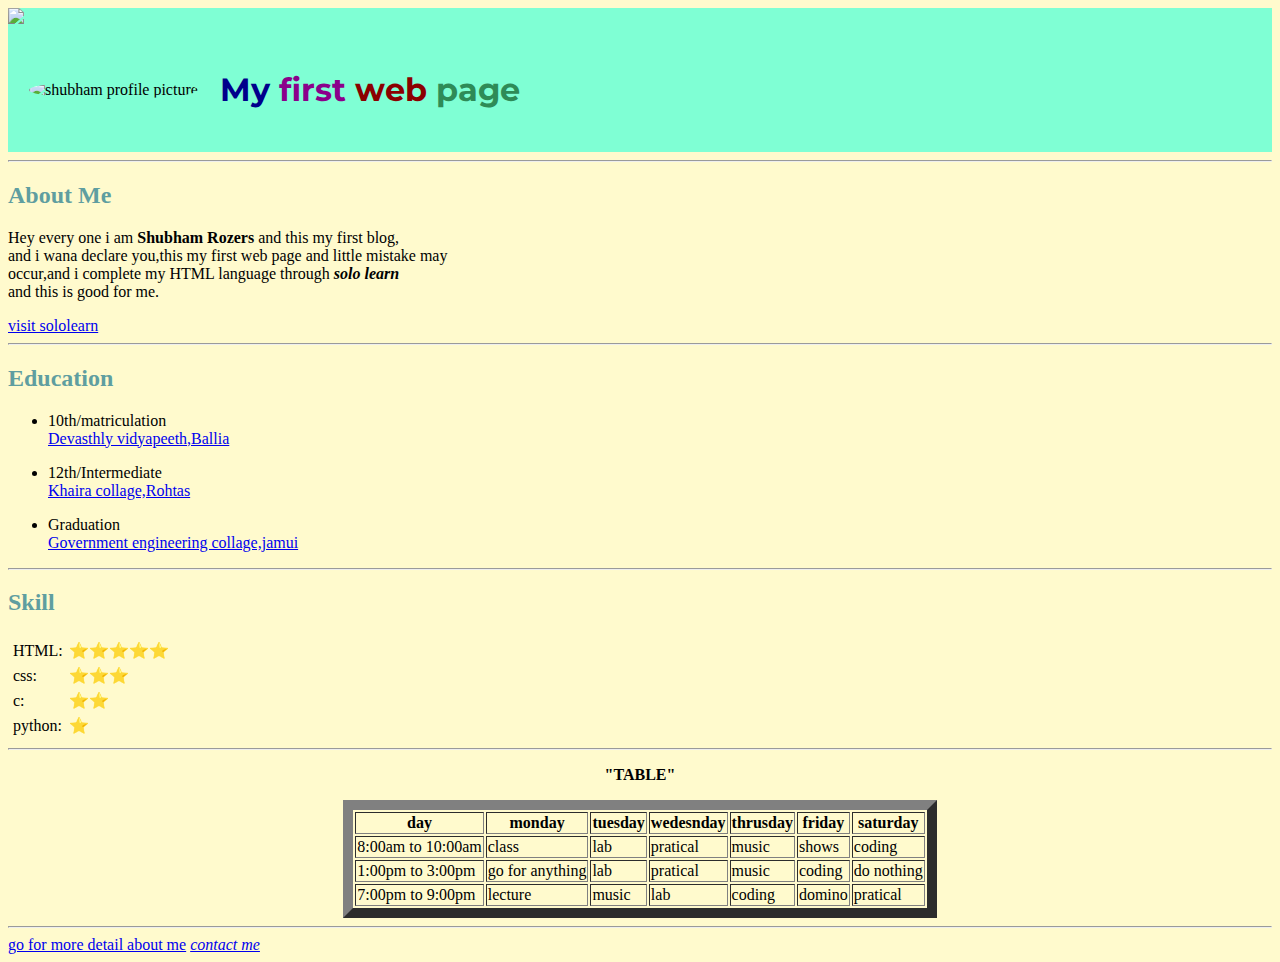
==== index.html @ ec2ab8f2 "new one" ====
<!DOCTYPE html>
<meta charset="utf-8">
<title>🏻👦🏻My First Blog🏻👦</title>
<link href="https://fonts.googleapis.com/css?family=Butcherman|Charmonman|Inconsolata|Monoton|Montez|Montserrat|Neucha|Roboto+Mono&display=swap" rel="stylesheet">

<body>
    <link rel="stylesheet" type="text/css" href="notepad.css">

    <div>
        <img src="‪C:\Users\Shubh\Desktop\web\download.jfif">
        <table cellspacing="20">
            <tr>
                <td>
                    <img class="circular" src="https://instagram.fpat2-1.fna.fbcdn.net/v/t51.2885-19/s150x150/41162229_2153251501608253_8119565866984538112_n.jpg?_nc_ht=instagram.fpat2-1.fna.fbcdn.net&_nc_ohc=KOuKo2GjocAAX-zFBh2&oh=6aaf25ddf2d9bd8fe6b754fb6daf4529&oe=5EC16D31" size="60%" alt="shubham profile picture"></td>
                <!--hr is used to create horizental line and it have no closing tag -->

                <td>
                    <h1 id="blog" align="middle"><span class="my">My</span><span class="first"> first</span><span class="blog"> web</span><span class="page"> page</span> </h1>
                </td>
            </tr>

        </table>
    </div>

    <hr>
    <h2>About Me</h2>
    <p>Hey every one i am <strong>Shubham Rozers</strong> and this my first blog,<br>
        and i wana declare you,this my first web page and little mistake may<br>
        occur,and i complete my HTML language through <em><strong>solo learn</strong></em><br>
        and this is good for me.</p>
    <a href="https://www.sololearn.com/">visit sololearn </a>
    <hr>
    <h2>Education</h2>
    <ul>
        <li>10th/matriculation</li>
        <a href="http://www.devasthalyballia.com/">Devasthly vidyapeeth,Ballia</a>
    </ul>
    <ul>
        <li>12th/Intermediate</li>
        <a href="http://www.onefivenine.com/india/villages/Rohtas/Kargahar/Khaira-Deo">Khaira collage,Rohtas</a>
    </ul>
    <ul>
        <li>Graduation</li>
        <a href="https://www.gecjamui.org/">Government engineering collage,jamui</a>
    </ul>
    <hr size="2">
    <h2>Skill</h2>
    <table cellspacing="4">
        <tr>
            <td>HTML:</td>
            <td>⭐⭐⭐⭐⭐</td>
        </tr>
        <tr>
            <td>css:</td>
            <td>⭐⭐⭐</td>
        </tr>
        <tr>
            <td>c:</td>
            <td>⭐⭐</td>
        </tr>
        <tr>
            <td>python:</td>
            <td>⭐</td>
        </tr>
    </table>
    <hr>
    <p align="middle"><strong>"TABLE"</strong></p>

    <center>
        <table border="10">
            <thead>
                <tr>
                    <th>day</th>
                    <th>monday</th>
                    <th>tuesday</th>
                    <th>wedesnday</th>
                    <th>thrusday</th>
                    <th>friday</th>
                    <th>saturday</th>
                </tr>
            </thead>
            <tr>
                <td>8:00am to 10:00am</td>
                <td>class</td>
                <td>lab</td>
                <td>pratical</td>
                <td>music</td>
                <td>shows</td>
                <td>coding</td>
            </tr>
            <tr>
                <td>1:00pm to 3:00pm</td>
                <td>go for anything</td>
                <td class="selected">lab</td>
                <td>pratical</td>
                <td>music</td>
                <td>coding</td>
                <td>do nothing</td>
            </tr>
            <tr>
                <td>7:00pm to 9:00pm</td>
                <td>lecture</td>
                <td>music</td>
                <td>lab</td>
                <td>coding</td>
                <td>domino</td>
                <td>pratical</td>
            </tr>
        </table>
        <hr>
    </center>


    <!--progress: <progress min="0" max="100" value="58" color="red">
</progress>-->

    <a href="http://www.google.com/search?q=shubhamrozers&oq=shubhamrozers&aqs=chrome..69i57.7013j4&client=ms-android-hmd-rev2&sourceid=chrome-mobile&ie=UTF-8">go for more detail about me</a>
    <a class="contact" href="contact.html"><em>contact me</em></a>
   
</body>
---- notepad.css ----
/*********************************tag selection**************************/

body {
    background-color: lemonchiffon;

}

h2 {

    color: cadetblue;
}

div {
    background-color: aquamarine;
}

table {
    align-self: auto;
}

h1 {
    font-family: 'Montserrat', sans-serif;
}

/************align-items: ******************class selection**************************/

.circular {
    border-radius: 100%;
    position: inherit;
}

.my {
    color: darkblue;

}

.first {
    color: darkmagenta;
}

.blog {
    color: darkred;
}

.page {
    color: seagreen;
}

/*********************************id selection**************************/
#blog {
    color: firebrick;
}
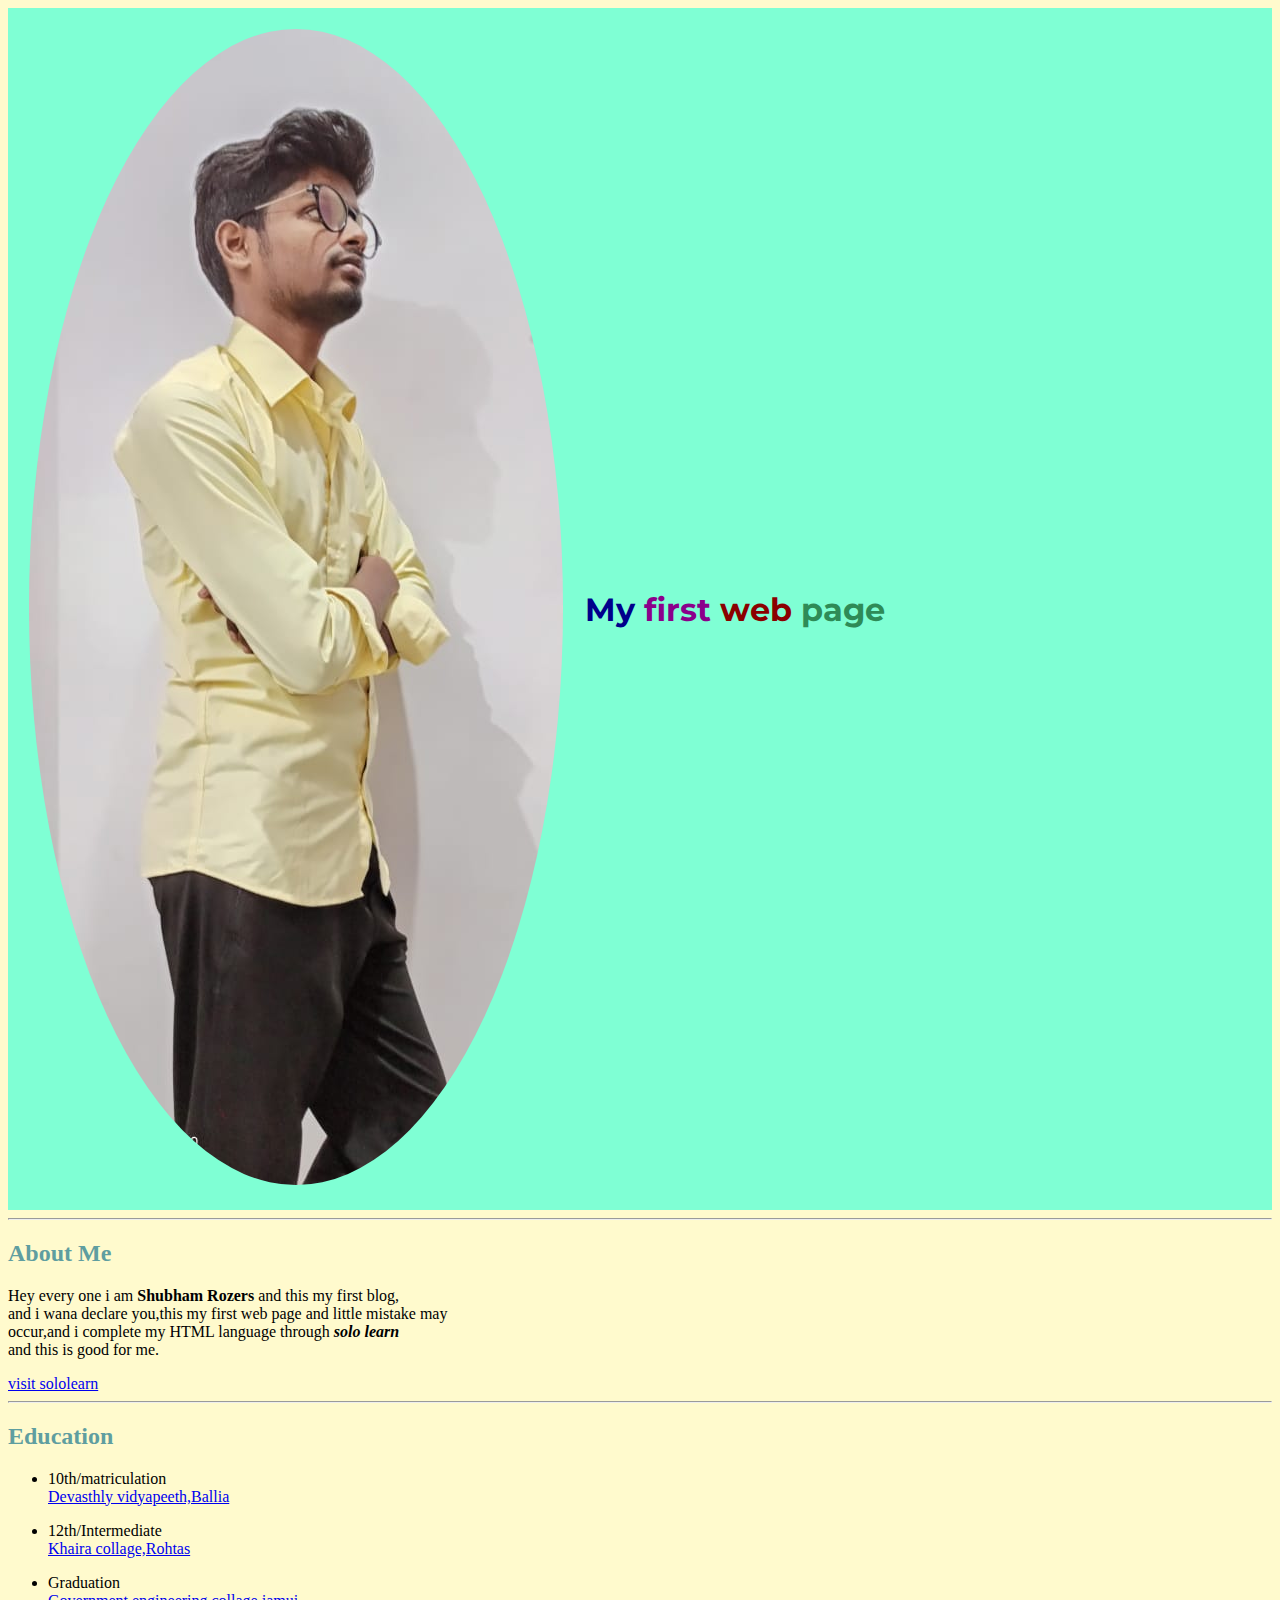
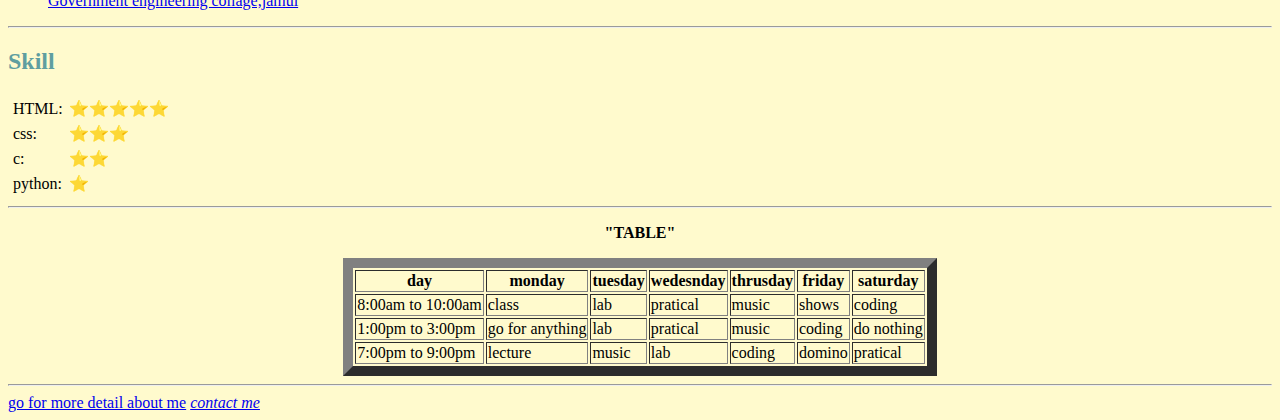
==== commit 449c0c89: "Update index.html" ====
--- a/index.html
+++ b/index.html
@@ -1,17 +1,17 @@
 <!DOCTYPE html>
 <meta charset="utf-8">
-<title>🏻👦🏻My First Blog🏻👦</title>
+<title>My First Page</title>
 <link href="https://fonts.googleapis.com/css?family=Butcherman|Charmonman|Inconsolata|Monoton|Montez|Montserrat|Neucha|Roboto+Mono&display=swap" rel="stylesheet">
 
-<body>
+<body onload="alert('hii everyone this is shubham')">
     <link rel="stylesheet" type="text/css" href="notepad.css">
 
     <div>
-        <img src="‪C:\Users\Shubh\Desktop\web\download.jfif">
+        
         <table cellspacing="20">
             <tr>
                 <td>
-                    <img class="circular" src="https://instagram.fpat2-1.fna.fbcdn.net/v/t51.2885-19/s150x150/41162229_2153251501608253_8119565866984538112_n.jpg?_nc_ht=instagram.fpat2-1.fna.fbcdn.net&_nc_ohc=KOuKo2GjocAAX-zFBh2&oh=6aaf25ddf2d9bd8fe6b754fb6daf4529&oe=5EC16D31" size="60%" alt="shubham profile picture"></td>
+                    <img class="circular" src="shubham.jpg" size="10%" alt="shubham profile picture"></td>
                 <!--hr is used to create horizental line and it have no closing tag -->
 
                 <td>
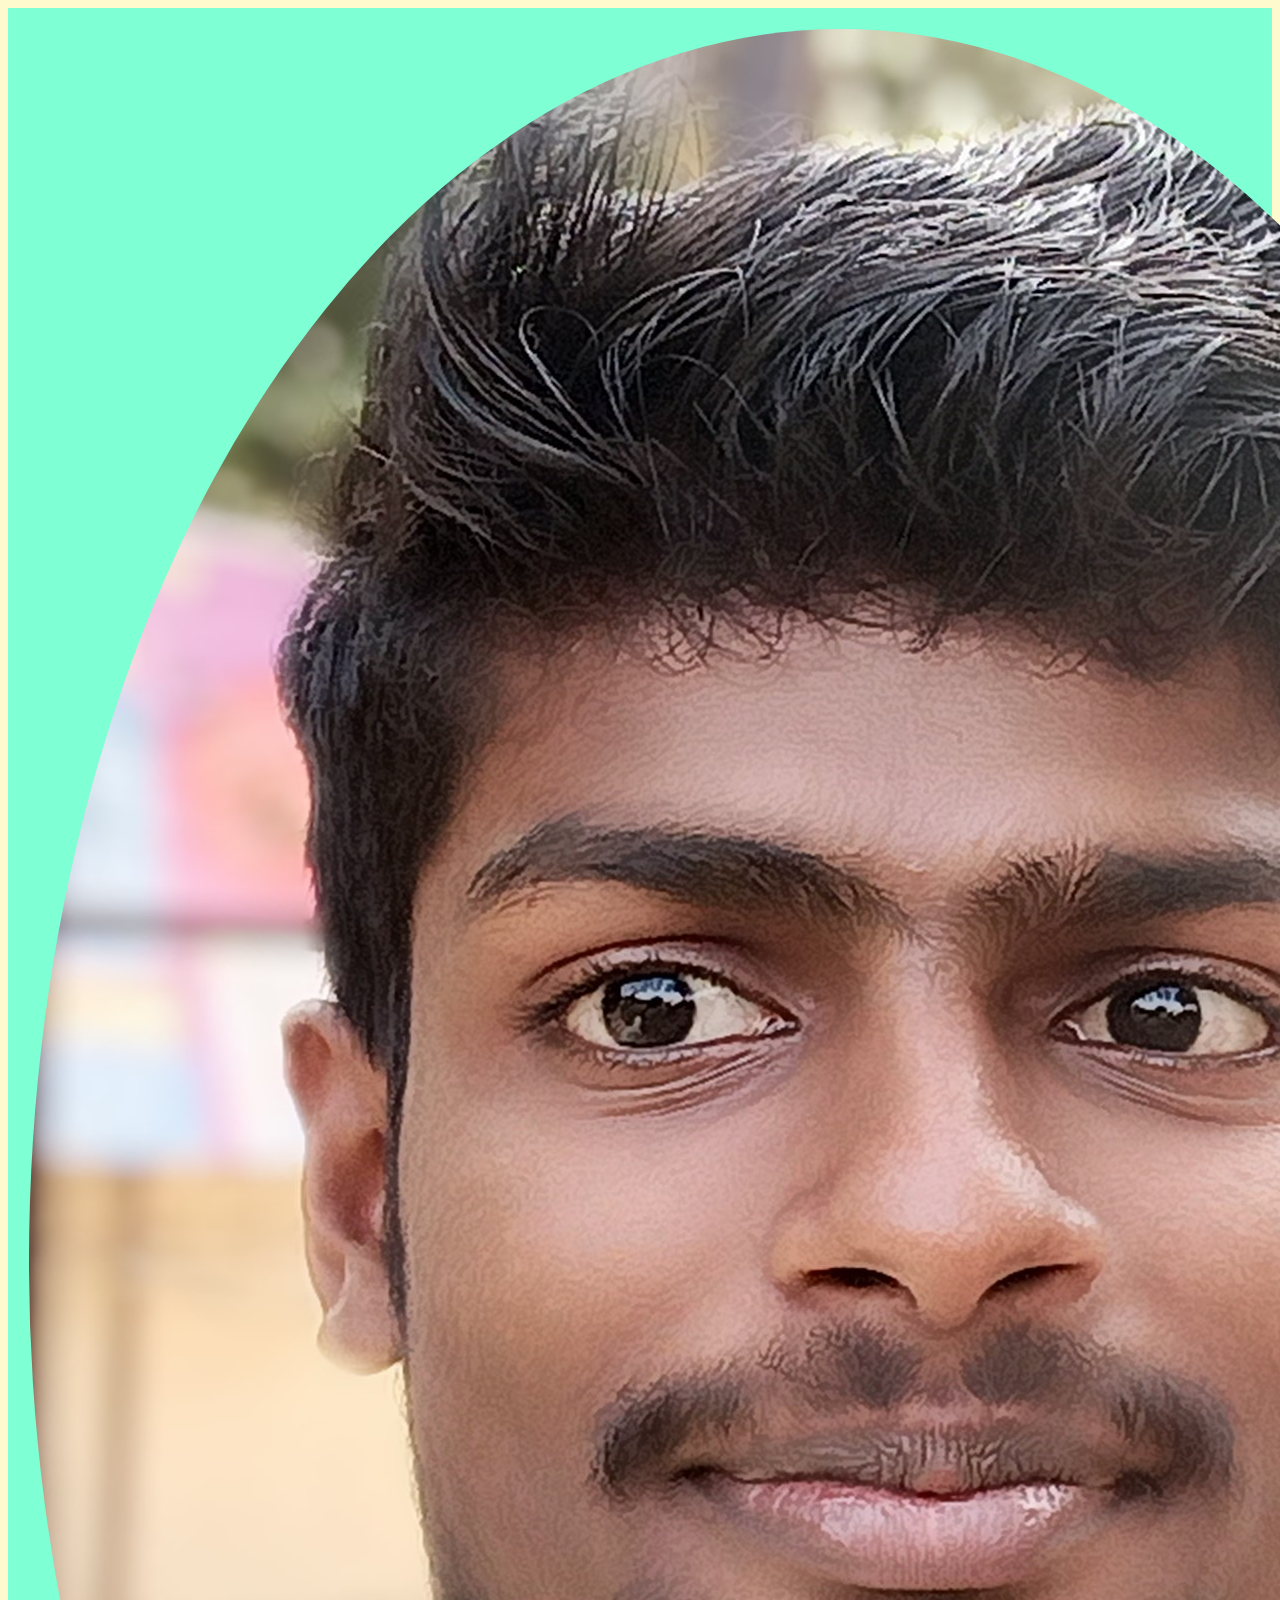
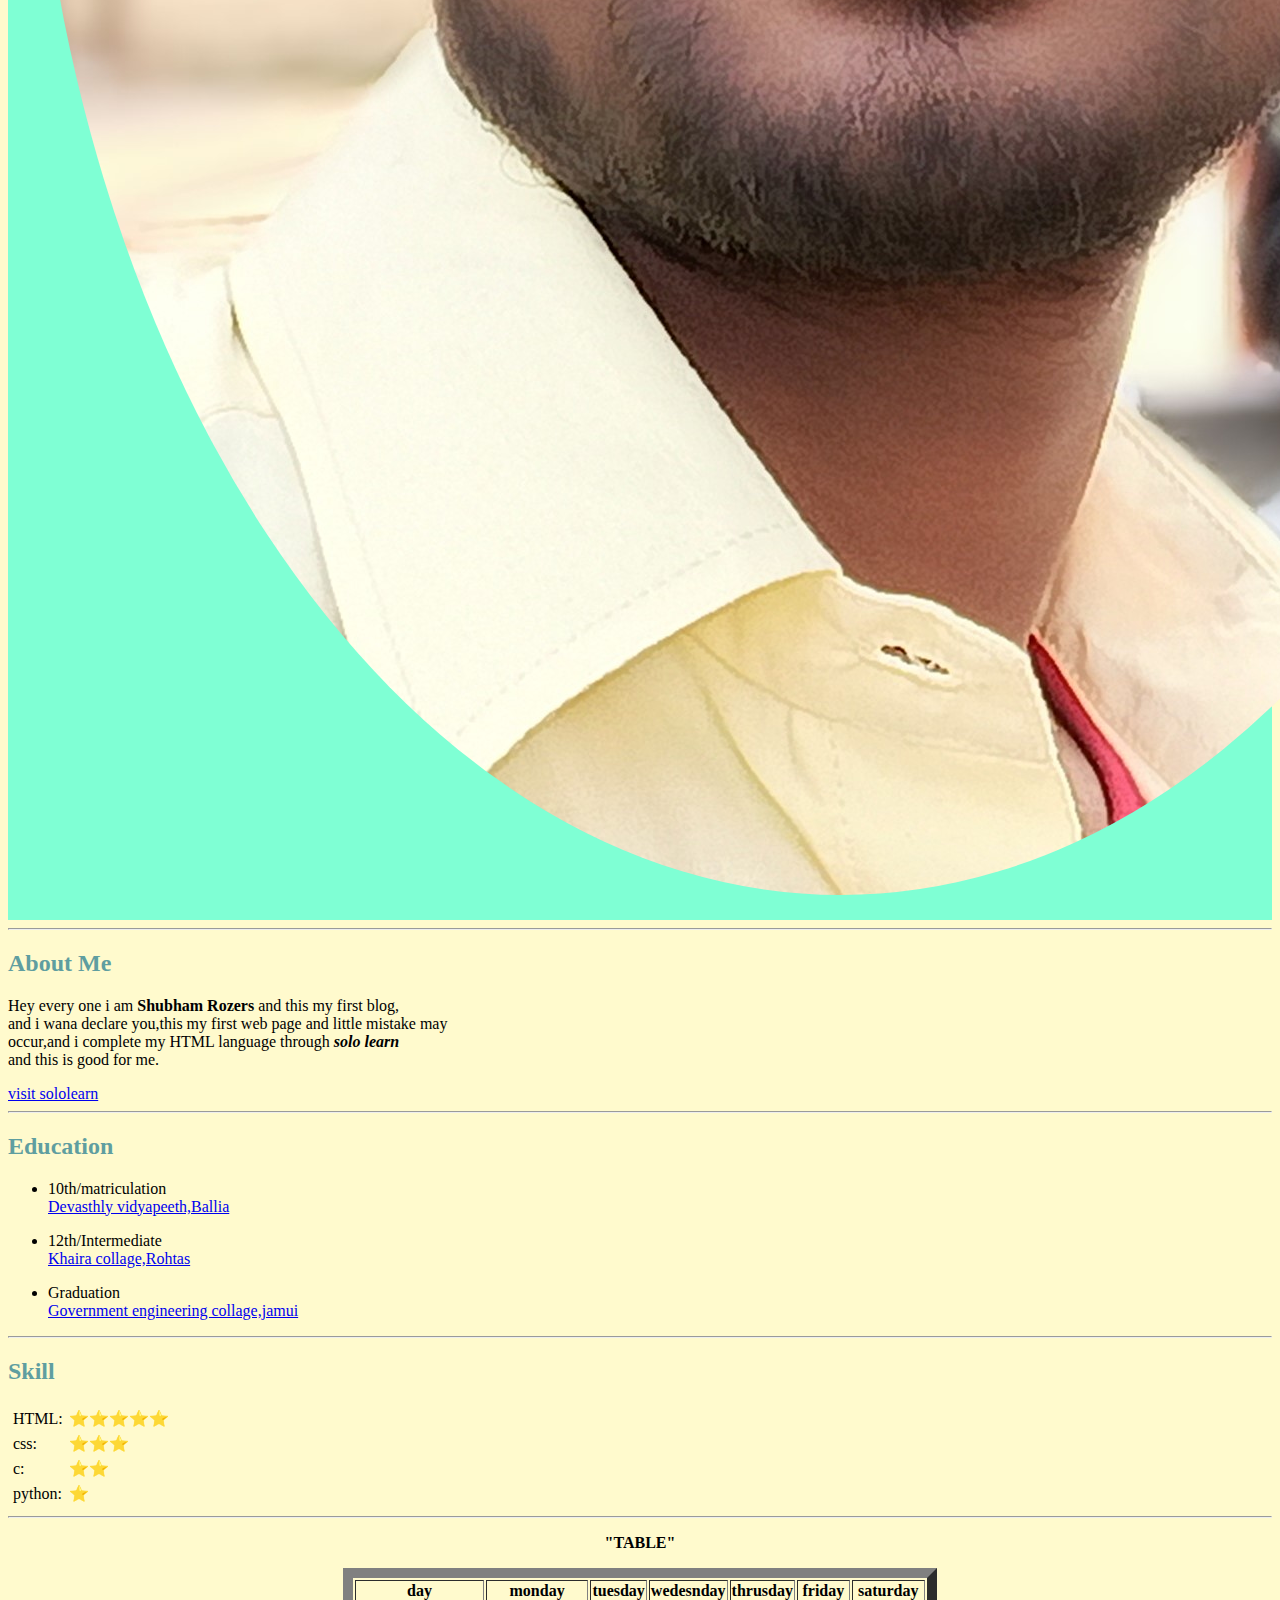
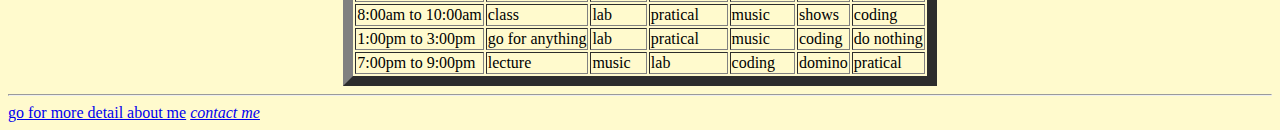
==== commit 96c4569d: "Update index.html" ====
--- a/index.html
+++ b/index.html
@@ -11,7 +11,7 @@
         <table cellspacing="20">
             <tr>
                 <td>
-                    <img class="circular" src="shubham.jpg" size="10%" alt="shubham profile picture"></td>
+                    <img class="circular" src="shubham.jpg" size="20px" alt="shubham profile picture"></td>
                 <!--hr is used to create horizental line and it have no closing tag -->
 
                 <td>
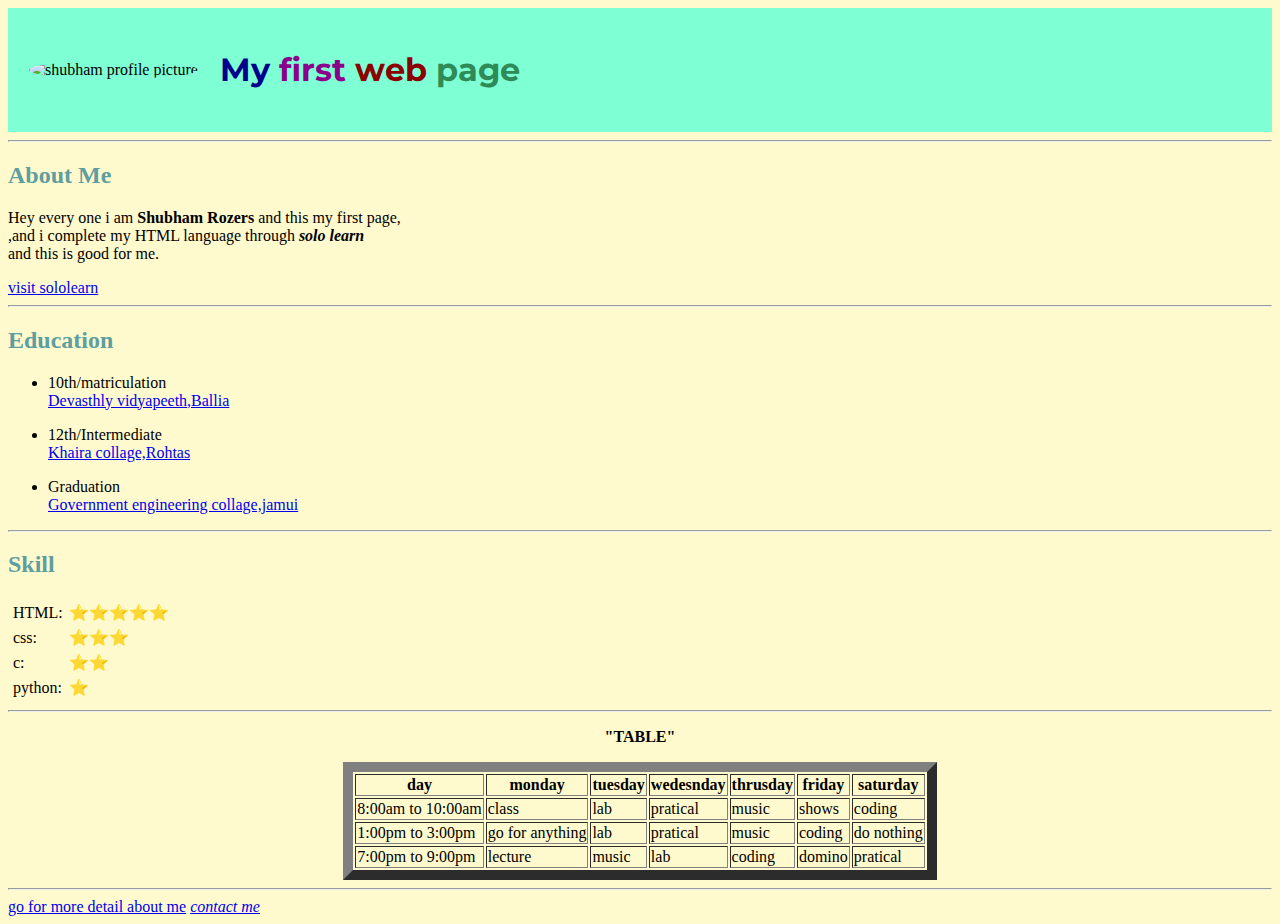
==== commit 595b66b2: "Update index.html" ====
--- a/index.html
+++ b/index.html
@@ -24,9 +24,8 @@
 
     <hr>
     <h2>About Me</h2>
-    <p>Hey every one i am <strong>Shubham Rozers</strong> and this my first blog,<br>
-        and i wana declare you,this my first web page and little mistake may<br>
-        occur,and i complete my HTML language through <em><strong>solo learn</strong></em><br>
+    <p>Hey every one i am <strong>Shubham Rozers</strong> and this my first page,<br>
+        ,and i complete my HTML language through <em><strong>solo learn</strong></em><br>
         and this is good for me.</p>
     <a href="https://www.sololearn.com/">visit sololearn </a>
     <hr>
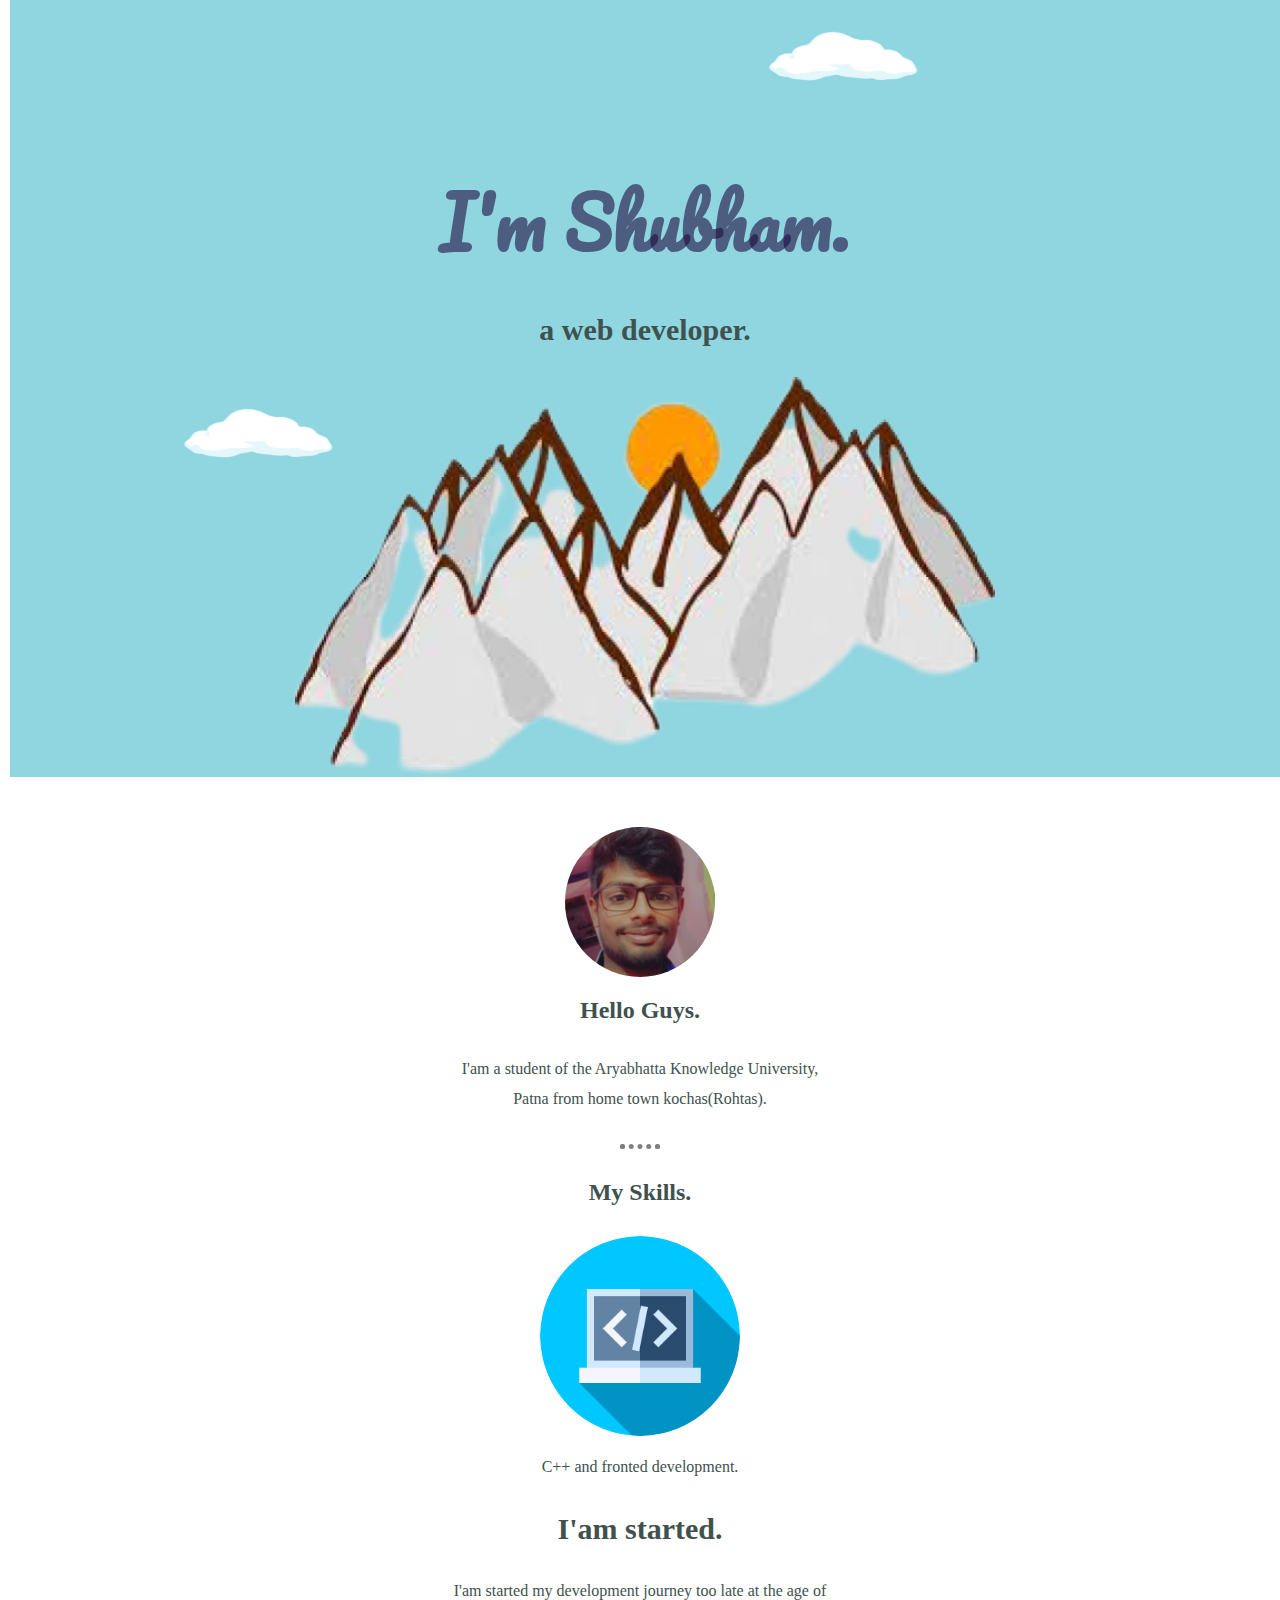
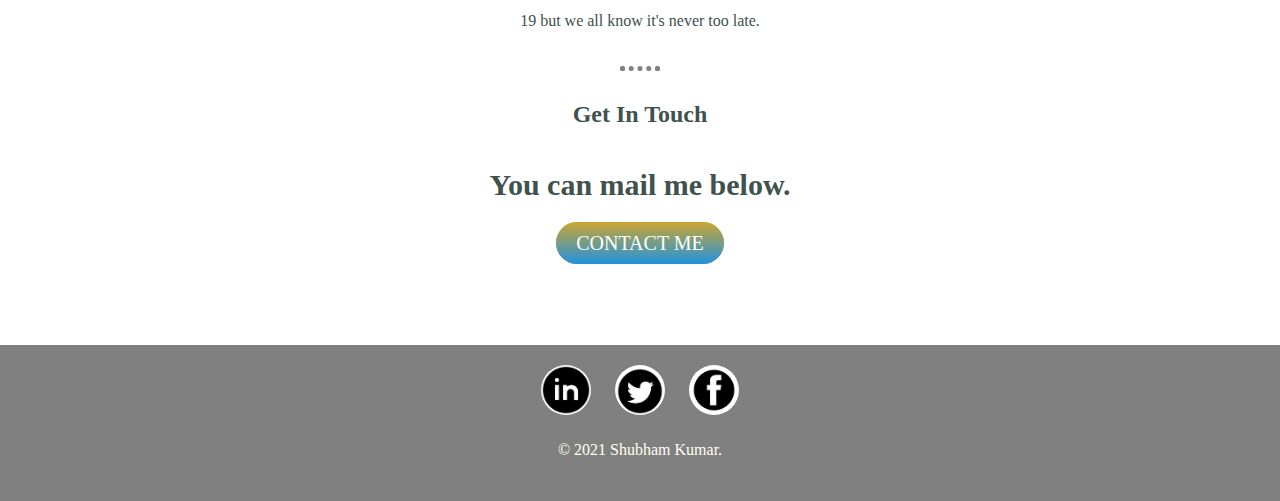
==== commit c8bc06b8: "Replacing file from new Html and css." ====
--- a/index.html
+++ b/index.html
@@ -1,119 +1,67 @@
-<!DOCTYPE html>
+<!DOCTYPE>
+<html>
+
+<head>
+  <title>Shubham's personal</title>
+</head>
 <meta charset="utf-8">
-<title>My First Page</title>
-<link href="https://fonts.googleapis.com/css?family=Butcherman|Charmonman|Inconsolata|Monoton|Montez|Montserrat|Neucha|Roboto+Mono&display=swap" rel="stylesheet">
+<link rel="stylesheet" href="styles.css">
+<link rel="icon" href="images/favicon.ico">
+<link rel="stylesheet" href="script.js">
+<link rel="preconnect" href="https://fonts.gstatic.com">
+<link href="https://fonts.googleapis.com/css2?family=Pacifico&display=swap" rel="stylesheet">
 
-<body onload="alert('hii everyone this is shubham')">
-    <link rel="stylesheet" type="text/css" href="notepad.css">
 
-    <div>
-        
-        <table cellspacing="20">
-            <tr>
-                <td>
-                    <img class="circular" src="shubham.jpg" size="20px" alt="shubham profile picture"></td>
-                <!--hr is used to create horizental line and it have no closing tag -->
+<body>
+  <div class="div">
+    <img class="topcloud" src="images/cloud.jpg" alt="cloud-image">
+    <h1>I'm Shubham.</h1>
+    <h3>a web developer.</h3>
+    <img class="buttomcloud" src="images/cloud.jpg" alt="cloud-image">
+    <img class="mountain" src="images/mountain.jpg" alt="mountain-image">
+  </div>
+  <div class="middle-container">
+    <div class="second_div">
+      <img class="profile" src="images/profile.jpeg" alt="profile">
+      <h2>Hello Guys.</h2>
+      <p class="intro">I'am a student of the Aryabhatta Knowledge University, Patna from home town kochas(Rohtas).</p>
 
-                <td>
-                    <h1 id="blog" align="middle"><span class="my">My</span><span class="first"> first</span><span class="blog"> web</span><span class="page"> page</span> </h1>
-                </td>
-            </tr>
+    </div>
+    <hr>
 
-        </table>
+    <div class="skills">
+      <h2>My Skills.</h2>
+      <img class="skill" src="images/programming.png" alt="icon_image">
+      <p>C++ and fronted development.</p>
+      <div class="skill-row">
+
+        <h3>I'am started.</h3>
+        <p class="started">I'am started my development journey too late at the age of 19 but we all know it's never too late.</p>
+      </div>
+
+    </div>
+    <hr>
+    <div class="contact-me">
+      <h2>Get In Touch</h2>
+      <h3>You can mail me below.</h3>
+
+      <a class="btn" href="mailto:shubhamrozers@gmail.com">CONTACT ME</a>
     </div>
 
-    <hr>
-    <h2>About Me</h2>
-    <p>Hey every one i am <strong>Shubham Rozers</strong> and this my first page,<br>
-        ,and i complete my HTML language through <em><strong>solo learn</strong></em><br>
-        and this is good for me.</p>
-    <a href="https://www.sololearn.com/">visit sololearn </a>
-    <hr>
-    <h2>Education</h2>
-    <ul>
-        <li>10th/matriculation</li>
-        <a href="http://www.devasthalyballia.com/">Devasthly vidyapeeth,Ballia</a>
-    </ul>
-    <ul>
-        <li>12th/Intermediate</li>
-        <a href="http://www.onefivenine.com/india/villages/Rohtas/Kargahar/Khaira-Deo">Khaira collage,Rohtas</a>
-    </ul>
-    <ul>
-        <li>Graduation</li>
-        <a href="https://www.gecjamui.org/">Government engineering collage,jamui</a>
-    </ul>
-    <hr size="2">
-    <h2>Skill</h2>
-    <table cellspacing="4">
-        <tr>
-            <td>HTML:</td>
-            <td>⭐⭐⭐⭐⭐</td>
-        </tr>
-        <tr>
-            <td>css:</td>
-            <td>⭐⭐⭐</td>
-        </tr>
-        <tr>
-            <td>c:</td>
-            <td>⭐⭐</td>
-        </tr>
-        <tr>
-            <td>python:</td>
-            <td>⭐</td>
-        </tr>
-    </table>
-    <hr>
-    <p align="middle"><strong>"TABLE"</strong></p>
-
-    <center>
-        <table border="10">
-            <thead>
-                <tr>
-                    <th>day</th>
-                    <th>monday</th>
-                    <th>tuesday</th>
-                    <th>wedesnday</th>
-                    <th>thrusday</th>
-                    <th>friday</th>
-                    <th>saturday</th>
-                </tr>
-            </thead>
-            <tr>
-                <td>8:00am to 10:00am</td>
-                <td>class</td>
-                <td>lab</td>
-                <td>pratical</td>
-                <td>music</td>
-                <td>shows</td>
-                <td>coding</td>
-            </tr>
-            <tr>
-                <td>1:00pm to 3:00pm</td>
-                <td>go for anything</td>
-                <td class="selected">lab</td>
-                <td>pratical</td>
-                <td>music</td>
-                <td>coding</td>
-                <td>do nothing</td>
-            </tr>
-            <tr>
-                <td>7:00pm to 9:00pm</td>
-                <td>lecture</td>
-                <td>music</td>
-                <td>lab</td>
-                <td>coding</td>
-                <td>domino</td>
-                <td>pratical</td>
-            </tr>
-        </table>
-        <hr>
-    </center>
 
 
-    <!--progress: <progress min="0" max="100" value="58" color="red">
-</progress>-->
+    <div class="last-container">
+      <a class="footer-link" href="https://www.linkedin.com/in/shubham-rozers-33198a192/"><img class="img"
+          src="images/linkdin.png" alt="linkdin"></a>
+      <a class="footer-link" href="https://twitter.com/shubhamrozers/"><img class="img" src="images/twitter.png"
+          alt="twitter"></a>
+      <a class="footer-link" href="https://www.facebook.com/shubhamrozers/"><img class="img" src="images/fb.png"
+          alt="fb"></a>
+      <p class="copywrite">© 2021 Shubham Kumar.</p>
+    </div>
+  </div>
 
-    <a href="http://www.google.com/search?q=shubhamrozers&oq=shubhamrozers&aqs=chrome..69i57.7013j4&client=ms-android-hmd-rev2&sourceid=chrome-mobile&ie=UTF-8">go for more detail about me</a>
-    <a class="contact" href="contact.html"><em>contact me</em></a>
-   
+
 </body>
+
+</html>--- a/styles.css
+++ b/styles.css
@@ -0,0 +1,143 @@
+body {
+    color: #40514e;
+    margin: 0;
+    text-align: center;
+    font-family: 'merriweather',serif;
+}
+
+h1 {
+    color:rgba(34, 12, 64, 0.6);
+    margin: 50px auto 0 auto;
+    font-family: 'Pacifico', cursive;
+    font-size: 70px;
+}
+
+h2{
+      padding-bottom: 10px;
+}
+
+h3{
+    font-family: 'Kaushan Script', cursive;
+    font-size:30px;
+}
+p{
+    line-height: 30px;
+}
+
+.div {
+    background-color: 8fd6e1;
+    margin-left: 10px;
+
+   
+}
+
+.intro{
+    width: 30%;
+    margin:auto;
+
+}
+
+.started{
+
+    width: 30%;
+    margin: auto;
+}
+.middle-container{
+    position: relative;
+    top:50px ;
+}
+
+
+
+.topcloud {
+    width: 220px;
+    height: 110px;
+    position: relative;
+    left: 200;
+
+}
+
+.buttomcloud {
+    width: 220px;
+    height: 110px;
+    position: absolute;
+    display: inline-block;
+    left: 150px;
+}
+
+.mountain {
+    background-color: d8e3e7;
+    width: 700px;
+    height: 400px;
+
+}
+.profile{
+    width: 150px;
+  height: 150px;
+  border-radius: 50%;
+  position: relative;
+  overflow: hidden;
+}
+.img{
+    width: 50px;
+    height: 50px;
+    border-radius: 50%;
+    position: relative;
+    overflow: hidden;
+}
+.skill{
+    width: 200px;
+    height: 200px;
+    border-radius: 50%;
+    position: relative;
+    overflow: hidden;
+}
+hr {
+  border:5px dotted grey;
+  border-bottom: none;
+    width: 30px;
+    margin-top: 30px;
+    margin-bottom: 30px;
+}
+
+
+.btn {
+    background: #cca52f;
+    background-image: -webkit-linear-gradient(top, #cca52f, #2093e0);
+    background-image: -moz-linear-gradient(top, #cca52f, #2093e0);
+    background-image: -ms-linear-gradient(top, #cca52f, #2093e0);
+    background-image: -o-linear-gradient(top, #cca52f, #2093e0);
+    background-image: linear-gradient(to bottom, #cca52f, #2093e0);
+    -webkit-border-radius: 28;
+    -moz-border-radius: 28;
+    border-radius: 28px;
+    font-family: Georgia;
+    color: #ffffff;
+    font-size: 20px;
+    padding: 10px 20px 10px 20px;
+    text-decoration: none;
+  }
+  
+  .btn:hover {
+    background: #3cb0fd;
+    background-image: -webkit-linear-gradient(top, #3cb0fd, #3498db);
+    background-image: -moz-linear-gradient(top, #3cb0fd, #3498db);
+    background-image: -ms-linear-gradient(top, #3cb0fd, #3498db);
+    background-image: -o-linear-gradient(top, #3cb0fd, #3498db);
+    background-image: linear-gradient(to bottom, #3cb0fd, #3498db);
+    text-decoration: none;
+  }
+
+  .last-container{
+      margin-top: 90px;
+    background-color: grey;
+    padding:20px;
+     
+     
+ }
+ .copywrite{
+     color: ivory;
+ }
+ .footer-link{
+  padding: 10px;
+ }
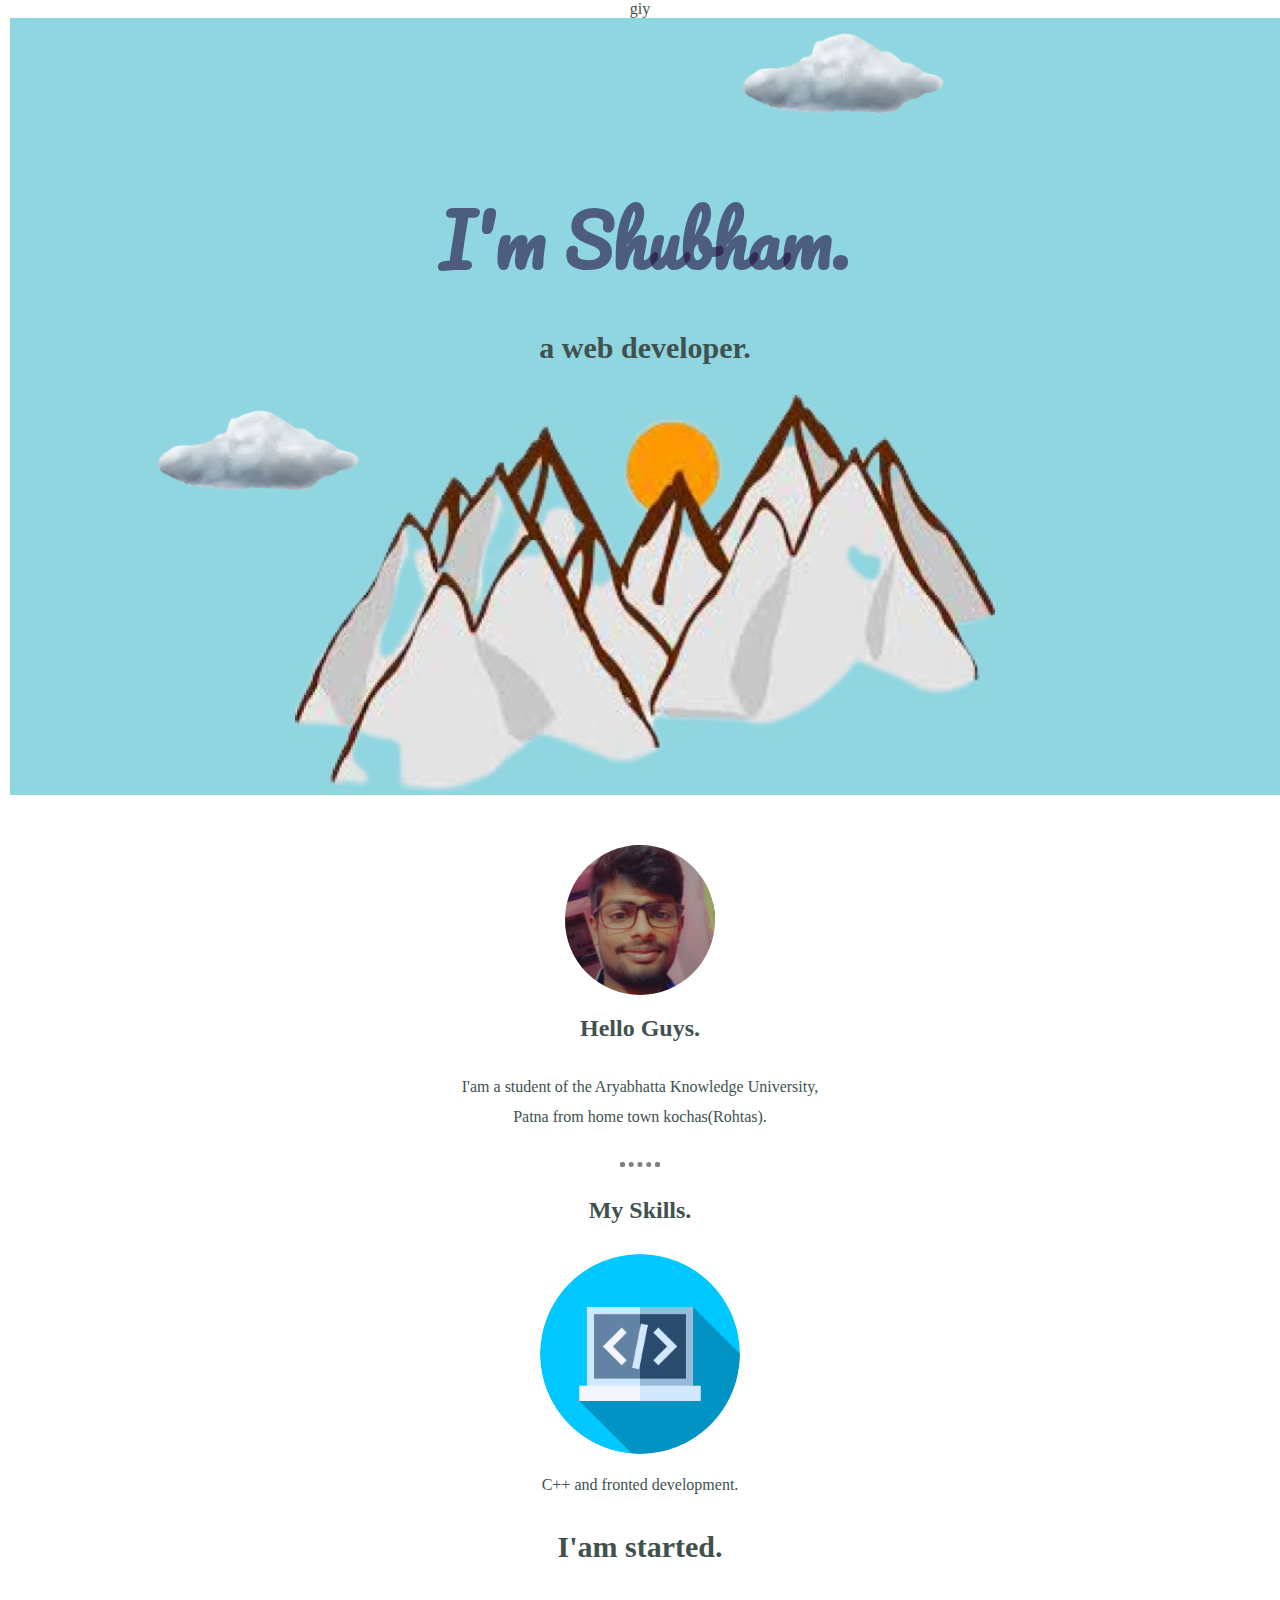
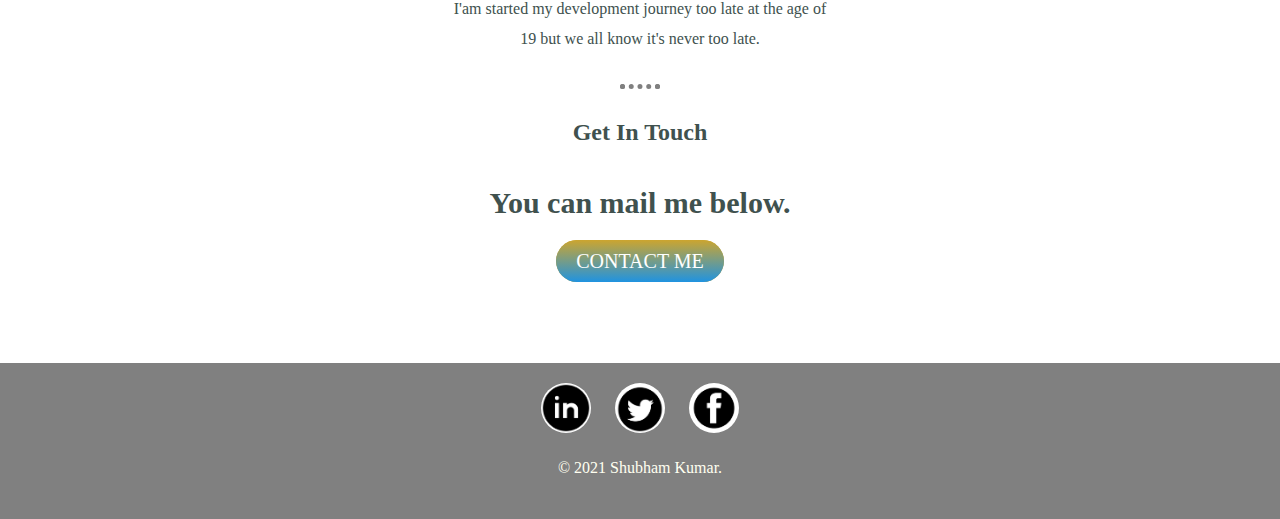
==== commit d604cf53: "image change" ====
--- a/index.html
+++ b/index.html
@@ -1,7 +1,7 @@
 <!DOCTYPE>
 <html>
 
-<head>
+<head>giy
   <title>Shubham's personal</title>
 </head>
 <meta charset="utf-8">
@@ -14,10 +14,10 @@
 
 <body>
   <div class="div">
-    <img class="topcloud" src="images/cloud.jpg" alt="cloud-image">
+    <img class="topcloud" src="images/cloud.png" alt="cloud-image">
     <h1>I'm Shubham.</h1>
     <h3>a web developer.</h3>
-    <img class="buttomcloud" src="images/cloud.jpg" alt="cloud-image">
+    <img class="buttomcloud" src="images/cloud.png" alt="cloud-image">
     <img class="mountain" src="images/mountain.jpg" alt="mountain-image">
   </div>
   <div class="middle-container">
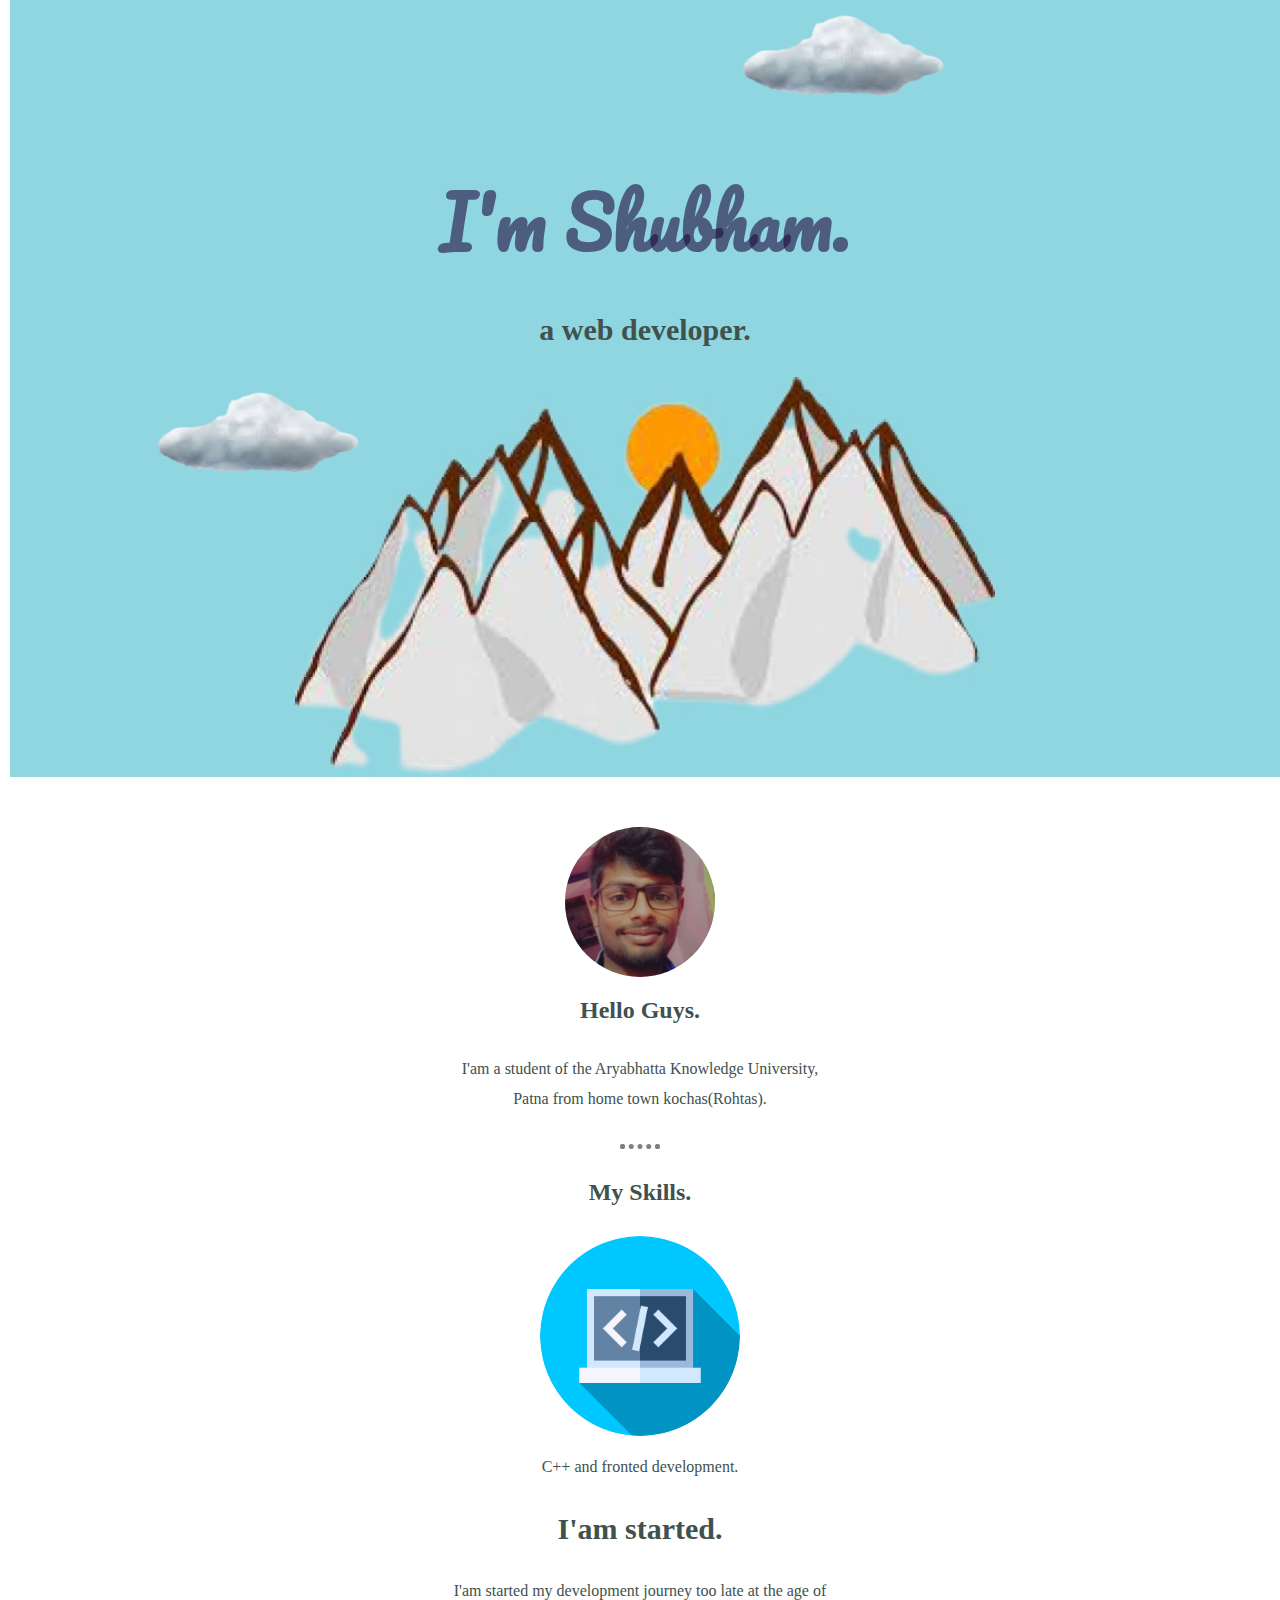
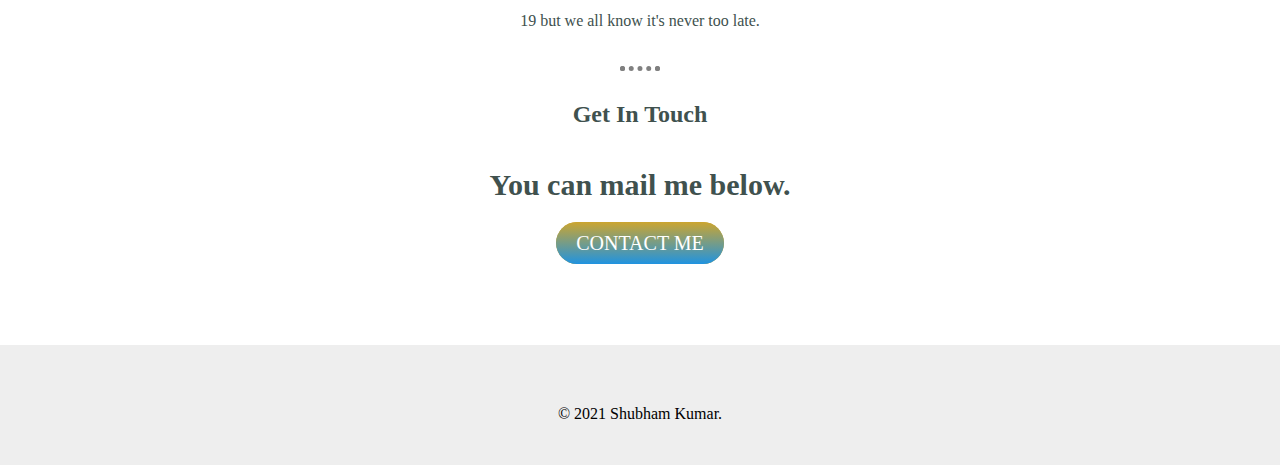
==== commit 70fbf1af: "updating social icons" ====
--- a/index.html
+++ b/index.html
@@ -1,10 +1,12 @@
 <!DOCTYPE>
 <html>
 
-<head>giy
+<head>
   <title>Shubham's personal</title>
 </head>
 <meta charset="utf-8">
+<link rel="stylesheet" href="https://pro.fontawesome.com/releases/v5.10.0/css/all.css"
+    integrity="sha384-AYmEC3Yw5cVb3ZcuHtOA93w35dYTsvhLPVnYs9eStHfGJvOvKxVfELGroGkvsg+p" crossorigin="anonymous" />
 <link rel="stylesheet" href="styles.css">
 <link rel="icon" href="images/favicon.ico">
 <link rel="stylesheet" href="script.js">
@@ -51,12 +53,11 @@
 
 
     <div class="last-container">
-      <a class="footer-link" href="https://www.linkedin.com/in/shubham-rozers-33198a192/"><img class="img"
-          src="images/linkdin.png" alt="linkdin"></a>
-      <a class="footer-link" href="https://twitter.com/shubhamrozers/"><img class="img" src="images/twitter.png"
-          alt="twitter"></a>
-      <a class="footer-link" href="https://www.facebook.com/shubhamrozers/"><img class="img" src="images/fb.png"
-          alt="fb"></a>
+      <a class="social_link" href="https://facebook.com/Shubhamrozers"><i class="social_iocn fab fa-facebook-f fa-2x"></i></a>
+      <a class="social_link" href="https://twitter.com/Shubhamrozers"><i class="social_iocn fab fa-twitter fa-2x"></i></a>
+      <a class="social_link" href="https://instagram.com/Shubhamrozers"><i class="social_iocn fab fa-instagram fa-2x"></i></a>
+      <a class="social_link" href="https://www.youtube.com/channel/UCOGmOYzogNAaW7kATYIBoWg"><i class="fab fa-youtube fa-2x"></i></a>
+      
       <p class="copywrite">© 2021 Shubham Kumar.</p>
     </div>
   </div>
--- a/styles.css
+++ b/styles.css
@@ -130,14 +130,18 @@
 
   .last-container{
       margin-top: 90px;
-    background-color: grey;
+    background-color:eeeeee;
     padding:20px;
      
      
  }
  .copywrite{
-     color: ivory;
+     color:black;
  }
  .footer-link{
   padding: 10px;
  }
+ .social_link{
+     padding: 0.5%;
+     
+ }
